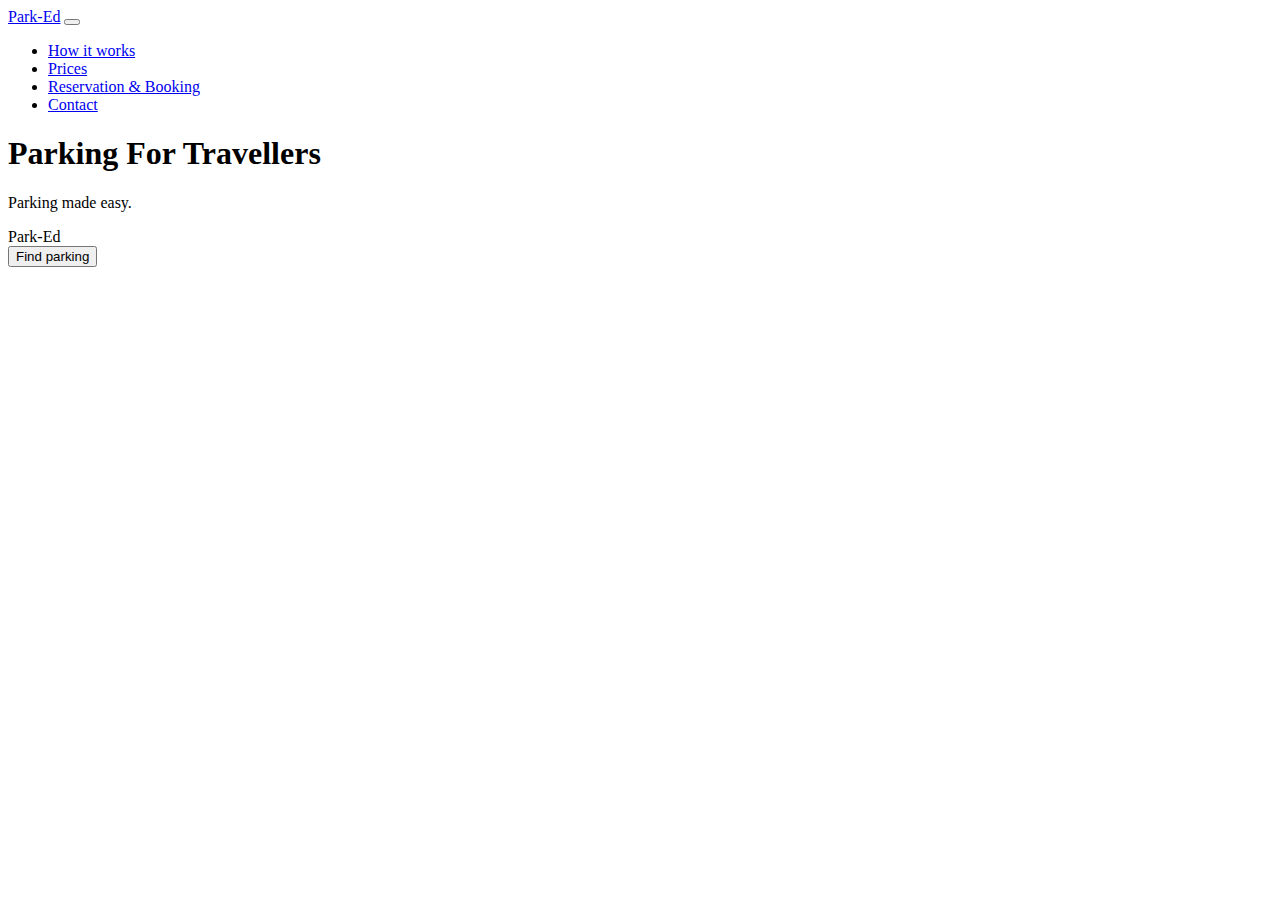
==== index.html @ 99edb869 "My first commit of all files" ====
<!DOCTYPE html>
<html lang="en">

<head>
    <meta charset="UTF-8">
    <meta http-equiv="X-UA-Compatible" content="IE=edge">
    <meta name="viewport" content="width=device-width, initial-scale=1.0">
    <link href="https://cdn.jsdelivr.net/npm/bootstrap@5.0.2/dist/css/bootstrap.min.css" rel="stylesheet"
        integrity="sha384-EVSTQN3/azprG1Anm3QDgpJLIm9Nao0Yz1ztcQTwFspd3yD65VohhpuuCOmLASjC" crossorigin="anonymous">
    <link rel="stylesheet" href="../git-project/index.css">
    <title>Document</title>
</head>

<body>
    <header>
      <nav class="navbar navbar-expand-lg navbar-light bg-light">
        <div class="container mt-3 hero">
          <a class="navbar-brand" href="#">Park-Ed</a>
          <button class="navbar-toggler" type="button" data-bs-toggle="collapse" data-bs-target="#navbarNav" aria-controls="navbarNav" aria-expanded="false" aria-label="Toggle navigation">
            <span class="navbar-toggler-icon"></span>
          </button>
          <div class="collapse navbar-collapse" id="navbarNav">
            <ul class="navbar-nav">
              <li class="nav-item">
                <a class="nav-link active" aria-current="page" href="#">How it works</a>
              </li>
              <li class="nav-item">
                <a class="nav-link" href="#">Prices</a>
              </li>
              <li class="nav-item">
                <a class="nav-link" href="#">Reservation & Booking</a>
              </li>
              <li class="nav-item">
                <a class="nav-link" href="#">Contact</a>
              </li>
            </ul>
          </div>
        </div>
      </nav>
      <div class="container">
        <div class="cont">
           <h1>Parking For Travellers</h1>
           <p>Parking made easy.</p>
           <nav class="navbar mnavv">
            <div class="container form">
              <a class="brandtitle">Park-Ed</a>
              <form class="d-flex">
                <!-- <input class="form-control me-2" type="search" placeholder="Search" aria-label="Search"> -->
                <button class="btn" type="submit">Find parking</button>
              </form>
            </div>
          </nav>
        </div>
      </div>
          
    </header>
    <script src="https://cdn.jsdelivr.net/npm/bootstrap@5.0.2/dist/js/bootstrap.bundle.min.js"
        integrity="sha384-MrcW6ZMFYlzcLA8Nl+NtUVF0sA7MsXsP1UyJoMp4YLEuNSfAP+JcXn/tWtIaxVXM"
        crossorigin="anonymous"></script>
</body>

</html>
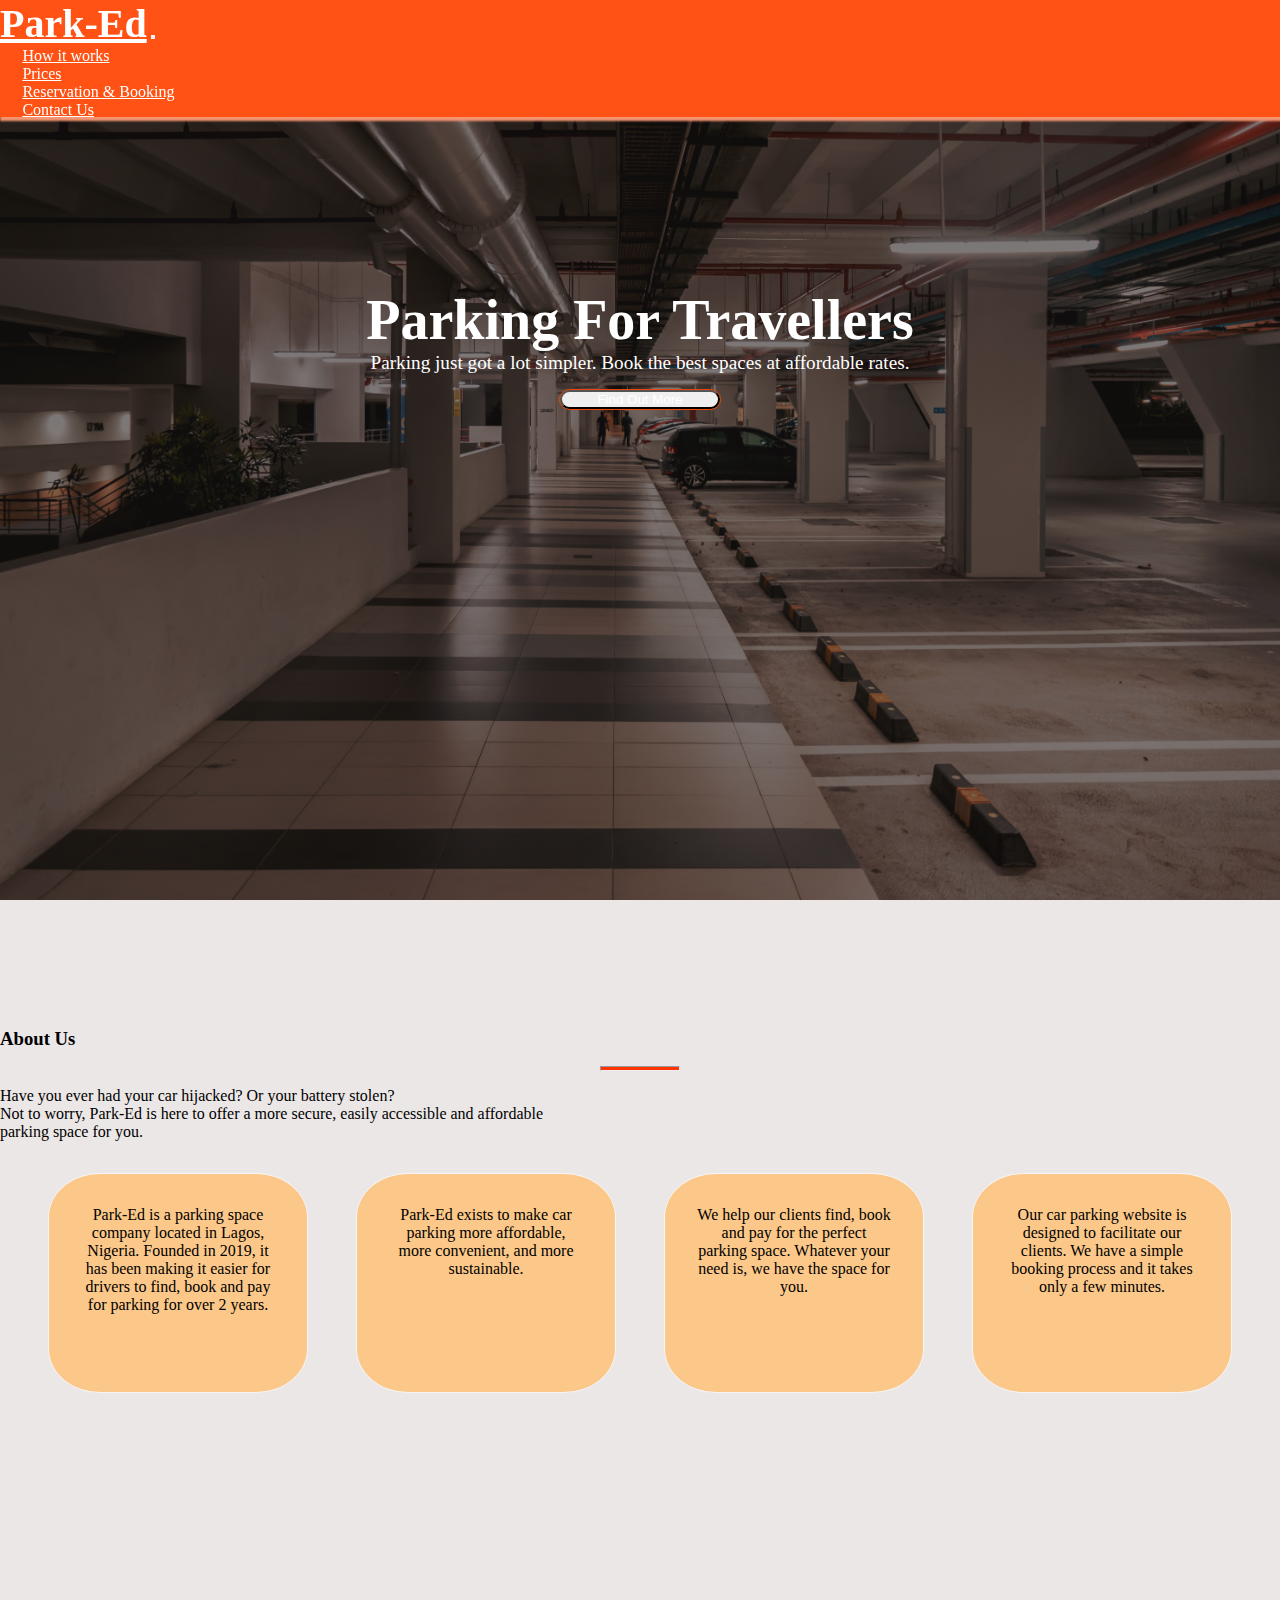
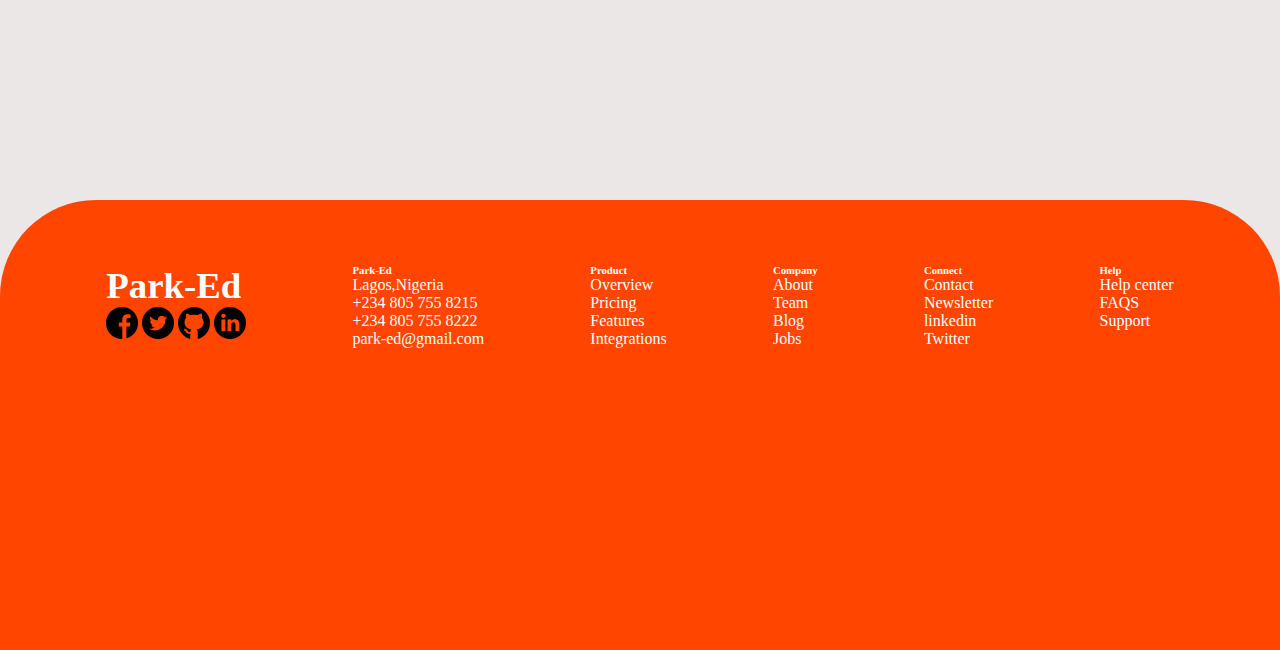
==== commit e1dffee7: "parking site" ====
--- a/index.html
+++ b/index.html
@@ -2,61 +2,136 @@
 <html lang="en">
 
 <head>
-    <meta charset="UTF-8">
-    <meta http-equiv="X-UA-Compatible" content="IE=edge">
-    <meta name="viewport" content="width=device-width, initial-scale=1.0">
-    <link href="https://cdn.jsdelivr.net/npm/bootstrap@5.0.2/dist/css/bootstrap.min.css" rel="stylesheet"
-        integrity="sha384-EVSTQN3/azprG1Anm3QDgpJLIm9Nao0Yz1ztcQTwFspd3yD65VohhpuuCOmLASjC" crossorigin="anonymous">
-    <link rel="stylesheet" href="../git-project/index.css">
-    <title>Document</title>
+  <meta charset="UTF-8">
+  <meta http-equiv="X-UA-Compatible" content="IE=edge">
+  <meta name="viewport" content="width=device-width, initial-scale=1.0">
+  <link href="https://cdn.jsdelivr.net/npm/bootstrap@5.0.2/dist/css/bootstrap.min.css" rel="stylesheet"
+    integrity="sha384-EVSTQN3/azprG1Anm3QDgpJLIm9Nao0Yz1ztcQTwFspd3yD65VohhpuuCOmLASjC" crossorigin="anonymous">
+  <link rel="stylesheet" href="./index.css">
+  <title>Document</title>
 </head>
 
 <body>
-    <header>
-      <nav class="navbar navbar-expand-lg navbar-light bg-light">
-        <div class="container mt-3 hero">
-          <a class="navbar-brand" href="#">Park-Ed</a>
-          <button class="navbar-toggler" type="button" data-bs-toggle="collapse" data-bs-target="#navbarNav" aria-controls="navbarNav" aria-expanded="false" aria-label="Toggle navigation">
-            <span class="navbar-toggler-icon"></span>
-          </button>
-          <div class="collapse navbar-collapse" id="navbarNav">
-            <ul class="navbar-nav">
-              <li class="nav-item">
-                <a class="nav-link active" aria-current="page" href="#">How it works</a>
-              </li>
-              <li class="nav-item">
-                <a class="nav-link" href="#">Prices</a>
-              </li>
-              <li class="nav-item">
-                <a class="nav-link" href="#">Reservation & Booking</a>
-              </li>
-              <li class="nav-item">
-                <a class="nav-link" href="#">Contact</a>
-              </li>
-            </ul>
-          </div>
-        </div>
-      </nav>
-      <div class="container">
-        <div class="cont">
-           <h1>Parking For Travellers</h1>
-           <p>Parking made easy.</p>
-           <nav class="navbar mnavv">
-            <div class="container form">
-              <a class="brandtitle">Park-Ed</a>
-              <form class="d-flex">
-                <!-- <input class="form-control me-2" type="search" placeholder="Search" aria-label="Search"> -->
-                <button class="btn" type="submit">Find parking</button>
-              </form>
-            </div>
-          </nav>
+  <header>
+    <nav class="navbar navbar-expand-lg">
+      <div class="container mt-3 hero">
+        <a class="navbar-brand" href="#">Park-Ed</a>
+        <button class="navbar-toggler" type="button" data-bs-toggle="collapse" data-bs-target="#navbarNav"
+          aria-controls="navbarNav" aria-expanded="false" aria-label="Toggle navigation">
+          <span class="navbar-toggler-icon"></span>
+        </button>
+        <div class="collapse navbar-collapse" id="navbarNav">
+          <ul class="navbar-nav">
+            <li class="nav-item">
+              <a class="nav-link active" aria-current="page" href="#">How it works</a>
+            </li>
+            <li class="nav-item">
+              <a class="nav-link" href="prices.html">Prices</a>
+            </li>
+            <li class="nav-item">
+              <a class="nav-link" href="reservation.html">Reservation & Booking</a>
+            </li>
+            <li class="nav-item">
+              <a class="nav-link" href="#contacts">Contact Us</a>
+            </li>
+          </ul>
         </div>
       </div>
+    </nav>
+    <div class="container">
+      <div class="cont">
+        <h1>Parking For Travellers</h1>
+        <p>Parking just got a lot simpler. Book the best spaces at affordable rates.</p>
+        <button class="btn">Find Out More</button>
+      </div>
+    </div>
+  </header>
+  <section class="part1">
+    <div class="container text-center ">
+      <h3 class="pop">About Us</h3>
+      <hr class="divider">
+      <p class="pap"> Have you ever had your car hijacked? Or your battery stolen? <br>Not to worry, Park-Ed is here to
+        offer a more
+        secure, easily accessible and affordable <br>parking space for you.</p>
+    </div>
+    <div class="container">
+      <div class="content">
+        <div class="box">
+          <p> Park-Ed is a parking space company located in Lagos, Nigeria. Founded in 2019, it has been making it
+            easier for drivers to find, book and pay for parking for over 2 years.</p>
+        </div>
+        <div class="box">
+          <p> Park-Ed exists to make car parking more affordable, more convenient, and more sustainable.</p>
+        </div>
+        <div class="box">
+          <p>We help our clients find, book and pay for the perfect parking space. Whatever your need is, we have the
+            space for you.</p>
+        </div>
+        <div class="box">
+          <p class="pol">Our car parking website is designed to facilitate our clients. We have a simple booking
+            process and it takes only a few minutes.</p>
+        </div>
+      </div>
+  </section>
+  <section class="part2" id="contacts">
+    <div class="container text-center">
+      <div class="gop">
+        <div class="daps">
+          <h2 class="top">Park-Ed</h2>
+          <img src="./images/facebook.png" alt="" class="img-fluid" style="width: 2rem; ">
+          <img src="./images/twitter.png" alt="" class="img-fluid" style="width: 2rem;">
+          <img src="./images/github.png" alt="" class="img-fluid" style="width: 2rem;">
+          <img src="./images/linkedin (2).png" alt="" class="img-fluid" style="width: 2rem;">
           
-    </header>
-    <script src="https://cdn.jsdelivr.net/npm/bootstrap@5.0.2/dist/js/bootstrap.bundle.min.js"
-        integrity="sha384-MrcW6ZMFYlzcLA8Nl+NtUVF0sA7MsXsP1UyJoMp4YLEuNSfAP+JcXn/tWtIaxVXM"
-        crossorigin="anonymous"></script>
+        </div>
+        <div class="daps">
+          <h6 class="me">Park-Ed</h6>
+          <p>Lagos,Nigeria</p>
+          <p><a href="tel:+2348057558215" class="link">+234 805 755 8215</a></p>
+          <p><a href="tel:+2348057558222" class="link">+234 805 755 8222</a></p>
+          <p><a href="mailto:park-ed@gmail.com"  class="link">park-ed@gmail.com</a></p>
+        </div>
+        <div class="daps">
+          <h6>Product</h6>
+          <p>Overview</p>
+          <p>Pricing</p>
+          <p>Features</p>
+          <p>Integrations</p>
+        </div>
+        <div class="daps">
+          <h6>Company</h6>
+          <p>About</p>
+          <p>Team</p>
+          <p>Blog</p>
+          <p>Jobs</p>
+        </div>
+        <div class="daps">
+          <h6>Connect</h6>
+          <p>Contact</p>
+          <p>Newsletter</p>
+          <p>linkedin</p>
+          <p>Twitter</p>
+        </div>
+        <div class="daps">
+          <h6>Help</h6>
+          <p>Help center</p>
+          <p>FAQS</p>
+          <p>Support</p>
+        </div>
+        <!-- <div class="daps">
+          <h6>Contact</h6>
+        </div> -->
+      </div>
+    </div>
+
+  </section>
+
+
+
+
+  <script src="https://cdn.jsdelivr.net/npm/bootstrap@5.0.2/dist/js/bootstrap.bundle.min.js"
+    integrity="sha384-MrcW6ZMFYlzcLA8Nl+NtUVF0sA7MsXsP1UyJoMp4YLEuNSfAP+JcXn/tWtIaxVXM"
+    crossorigin="anonymous"></script>
 </body>
 
 </html>--- a/index.css
+++ b/index.css
@@ -0,0 +1,187 @@
+*{
+    margin: 0px;
+    padding: 0px;
+    box-sizing: border-box;
+}
+body{
+    background-color: rgb(236, 231, 231);
+}
+header{
+    background-image: url('./images/wengang-zhai-WTEMy_KBhqk-unsplash.jpg') !important;
+    background-position: center;
+    background-repeat: no-repeat;
+    background-size: cover;
+    background-blend-mode: soft-light;
+    background-color: rgb(61, 56, 56);
+    height: 100vh;
+}
+.navbar{
+    height: 11vh;
+    background-color:rgb(255, 82, 20);
+    position: fixed;
+    width: 100%;
+    height: 13vh;
+     box-shadow: 2px 2px 2px 2px rgb(245, 148, 112); 
+    /* position: fixed; */
+}
+.navbar-brand{
+    font-size: 2.5rem;
+    font-weight: bold ;
+    color: rgb(255, 255, 255);
+    /* color: white; */
+}
+.navbar-nav{
+    margin-left: auto;
+}
+.nav-link{
+    color: rgb(255, 255, 255) ;
+    font-size: 1rem;
+    padding-left: 1.4rem !important ;
+
+}
+.nav-link :hover{
+    cursor: pointer !important;
+    color: white !important;
+}
+.cont{
+    text-align: center;
+    color:white;
+    padding-top: 18rem;
+}
+.cont h1{
+    font-size: 3.5rem;
+}
+.cont p{
+    font-size: 1.2rem !important ;
+}
+/* .form{
+    display: flex;
+    justify-content: center;
+    background-color: white;
+    width: 40rem;
+}
+.brandtitle{
+    color: black;
+    font-size: 2rem;
+    text-decoration: none;
+    padding-left: 1rem;
+} */
+.btn{
+    width: 10rem;
+    outline: 1px solid rgb(235, 70, 10);
+    color: white;
+    font-weight: 400;
+    margin-top: 1rem;
+    border-radius: 30px;
+    transition: .3s;
+}
+.btn:hover{
+    cursor: pointer;
+    background-color: rgb(243, 72, 10);
+    color: white;
+    font-family: tahoma;
+}
+.part1{
+   min-height: 100vh;
+    padding-top: 8rem;
+    /* background-color: whitesmoke; */
+    /* background-color: rgba(250, 235, 215, 0.904); */
+}
+
+hr.divider{
+    width: 5rem;
+    height: 0.3rem !important;
+    background-color:  #ff3300 !important;
+    opacity: 1;
+    margin: auto;
+    /* margin-left: 32.3rem;
+    margin-top: 1.5rem; */
+}
+.pop{
+    padding-bottom: 1rem;
+}  
+.pap{
+     margin-top: 1rem !important;
+}  
+
+.content{
+    display: flex;
+    flex-wrap: wrap;
+    justify-content: space-evenly;
+    margin-top: 2rem;
+}
+.box{
+    display: flex;
+    width: 260px;
+    height: 220px;
+    /* color: white; */
+    background-color: rgb(252, 200, 137);
+    /* background-color: #f3572f; */
+    border: 1px solid whitesmoke;
+    border-radius: 20%;  
+    text-align: center;
+    padding: 2rem 2rem;
+}
+.part2{
+    background-color: orangered;
+    height: 50vh;
+    color: white;
+    border-top-right-radius: 6rem;
+    border-top-left-radius: 6rem;
+}
+.top{
+    bottom: 3rem;
+    font-size: 2.3rem;
+}
+.gop{
+    display: flex;
+    flex-wrap: wrap;
+    justify-content: space-evenly;
+    padding-top: 4rem;
+}.link{
+    text-decoration: none;
+    color: white;
+}
+.link:hover{
+    cursor: pointer;
+    color:black;
+}
+@media screen and (max-width:500px) {
+    .navbar{
+        height: 14vh;
+    }
+    .nav-link{
+        color: white !important;
+    }
+    .navbar-toggler{
+        color: white;
+        /* background-color: white; */
+    }
+    .cont{
+        padding-top: 15rem;
+    } 
+    
+   .pol{
+    margin-top: 2rem;
+   }
+   .pool{
+    padding-top: 2rem;
+   }
+   .box{
+    margin-top: 1rem;
+   }
+   .part2{
+    margin-top: 5rem;
+    height: auto;
+   }
+   .gop{
+    display: block;
+    justify-content: center !important;
+   }
+   .me{
+    padding-top: 2rem;
+   }
+   .daps h6{
+     font-size: 2rem;
+   }
+}
